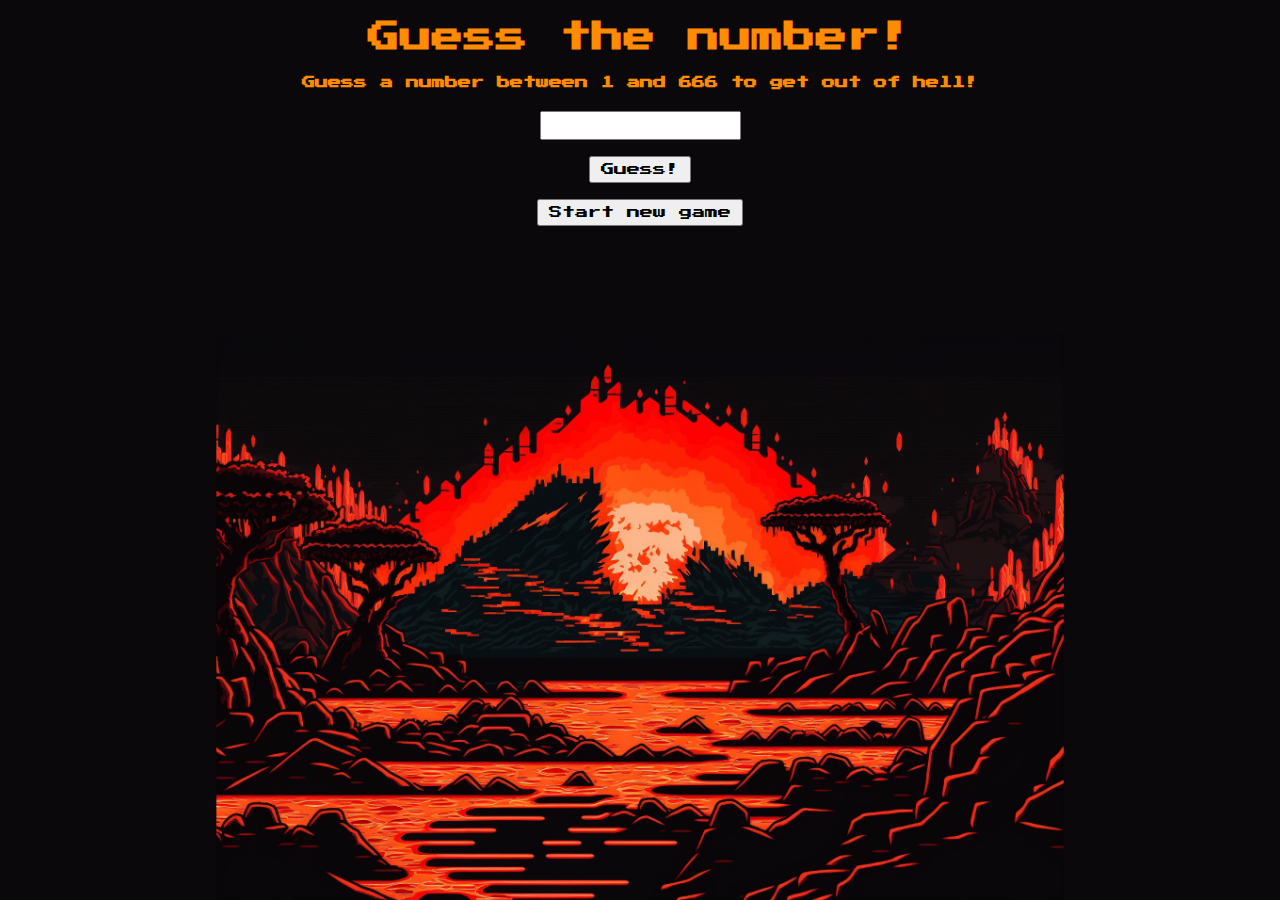
==== game.html @ f75b080b "first commit" ====
<!DOCTYPE html>
<html lang="en">
  <head>
    <link rel="preconnect" href="https://fonts.googleapis.com" />
    <link rel="preconnect" href="https://fonts.gstatic.com" crossorigin />
    <link
      href="https://fonts.googleapis.com/css2?family=Press+Start+2P&display=swap"
      rel="stylesheet"
    />
    <meta charset="UTF-8" />
    <meta http-equiv="X-UA-Compatible" content="IE=edge" />
    <meta name="viewport" content="width=device-width, initial-scale=1.0" />
    <link rel="stylesheet" href="game.css" />
    <script src="oppgave4.js" defer></script>
    <title>Numberguesser!</title>
  </head>
  <body>
    <h1>Guess the number!</h1>
    <h5>Guess a number between 1 and 666 to get out of hell!</h5>
    <input type="text" id="guessInput" /><br />
    <br />
    <button onclick="randomNumberGuesser()">Guess!</button>
    <p id="random-number"></p>
    <button onclick="location.reload()">Start new game</button>
  </body>
</html>
---- game.css ----
body {
  background-color: #0d0d0c;
  text-align: center;
  color: darkorange;
  font-family: "Press Start 2P", cursive;
  background-image: url(666.png);
  background-position: center;
  background-size: cover;
  background-repeat: no-repeat;
  background-attachment: fixed;
  min-height: 100%;
  font-size: 16px;
}

p {
  color: #ff0000;
}

button {
  font-family: "Press Start 2P", cursive;
  padding: 5px 10px;
}

input {
  padding: 5px 10px;
}
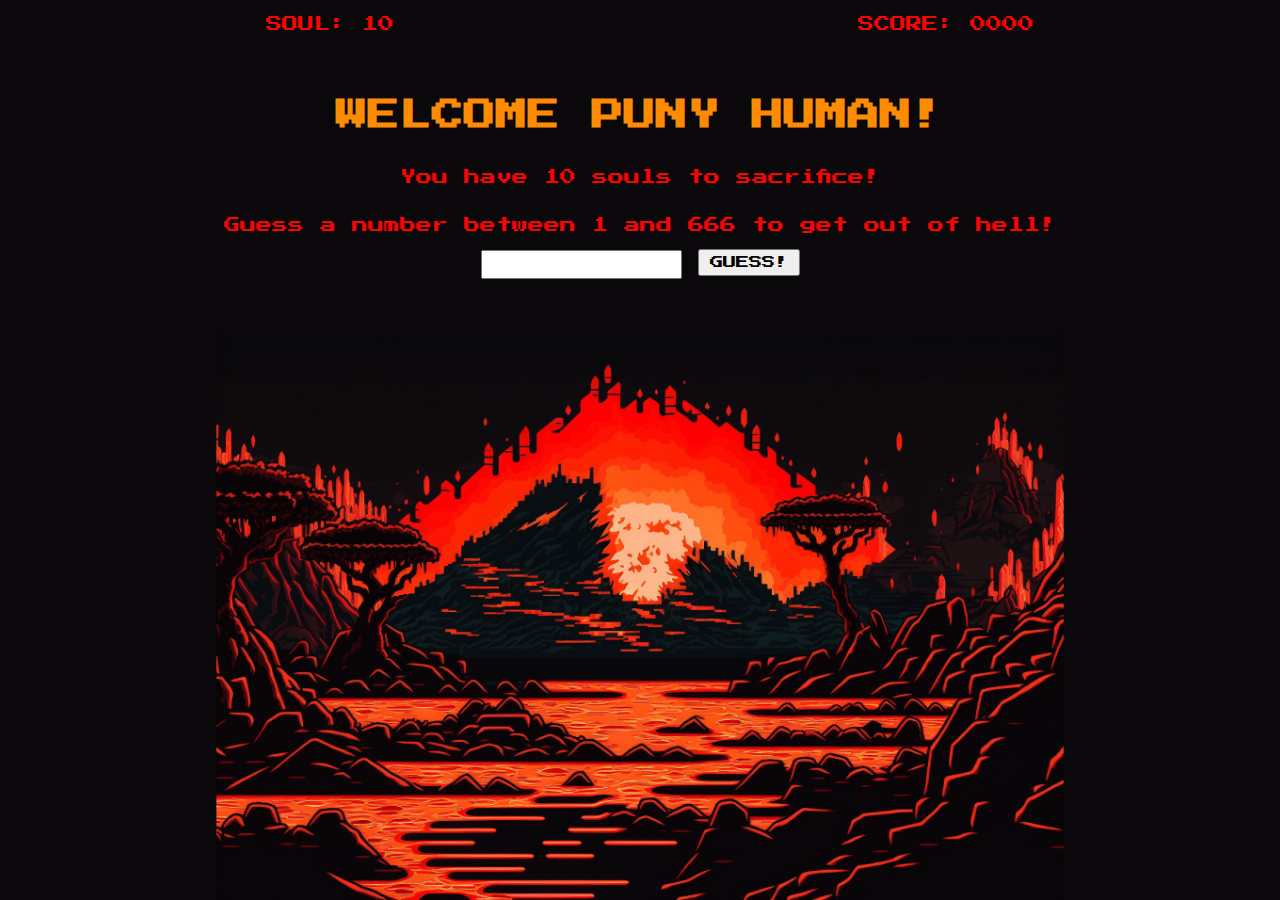
==== commit 6944780a: "fixed gameplay and css" ====
--- a/game.html
+++ b/game.html
@@ -15,12 +15,22 @@
     <title>Numberguesser!</title>
   </head>
   <body>
-    <h1>Guess the number!</h1>
-    <h5>Guess a number between 1 and 666 to get out of hell!</h5>
-    <input type="text" id="guessInput" /><br />
-    <br />
-    <button onclick="randomNumberGuesser()">Guess!</button>
+    <div class="lifescore">
+      <div>
+        <p id="life-counter">SOUL: 10</p>
+      </div>
+      <div><p id="score">SCORE: 0000</p></div>
+    </div>
+    <!--  -->
+    <h1 id="victory">WELCOME PUNY HUMAN!</h1>
+    <p id="souls">You have 10 souls to sacrifice!</p>
+    <p id="start-new-game">
+      Guess a number between 1 and 666 to get out of hell!
+    </p>
+    <div id="guess-container">
+      <input type="number" id="guess-input" />
+      <button onclick="randomNumberGuesser()">GUESS!</button>
+    </div>
     <p id="random-number"></p>
-    <button onclick="location.reload()">Start new game</button>
   </body>
 </html>
--- a/game.css
+++ b/game.css
@@ -1,5 +1,10 @@
 body {
+  width: 1000;
   background-color: #0d0d0c;
+  display: flex;
+  flex-direction: column;
+  margin: 0 auto;
+  align-items: center;
   text-align: center;
   color: darkorange;
   font-family: "Press Start 2P", cursive;
@@ -10,6 +15,11 @@
   background-attachment: fixed;
   min-height: 100%;
   font-size: 16px;
+}
+
+h1 p {
+  font-size: 1.5rem;
+  line-height: 150%;
 }
 
 p {
@@ -24,3 +34,16 @@
 input {
   padding: 5px 10px;
 }
+
+.lifescore {
+  width: 60%;
+  display: flex;
+  justify-content: space-between;
+  margin-bottom: 30px;
+  margin-left: 10px;
+  padding-left: 10px;
+}
+
+.guess-container {
+  display: flex;
+}
